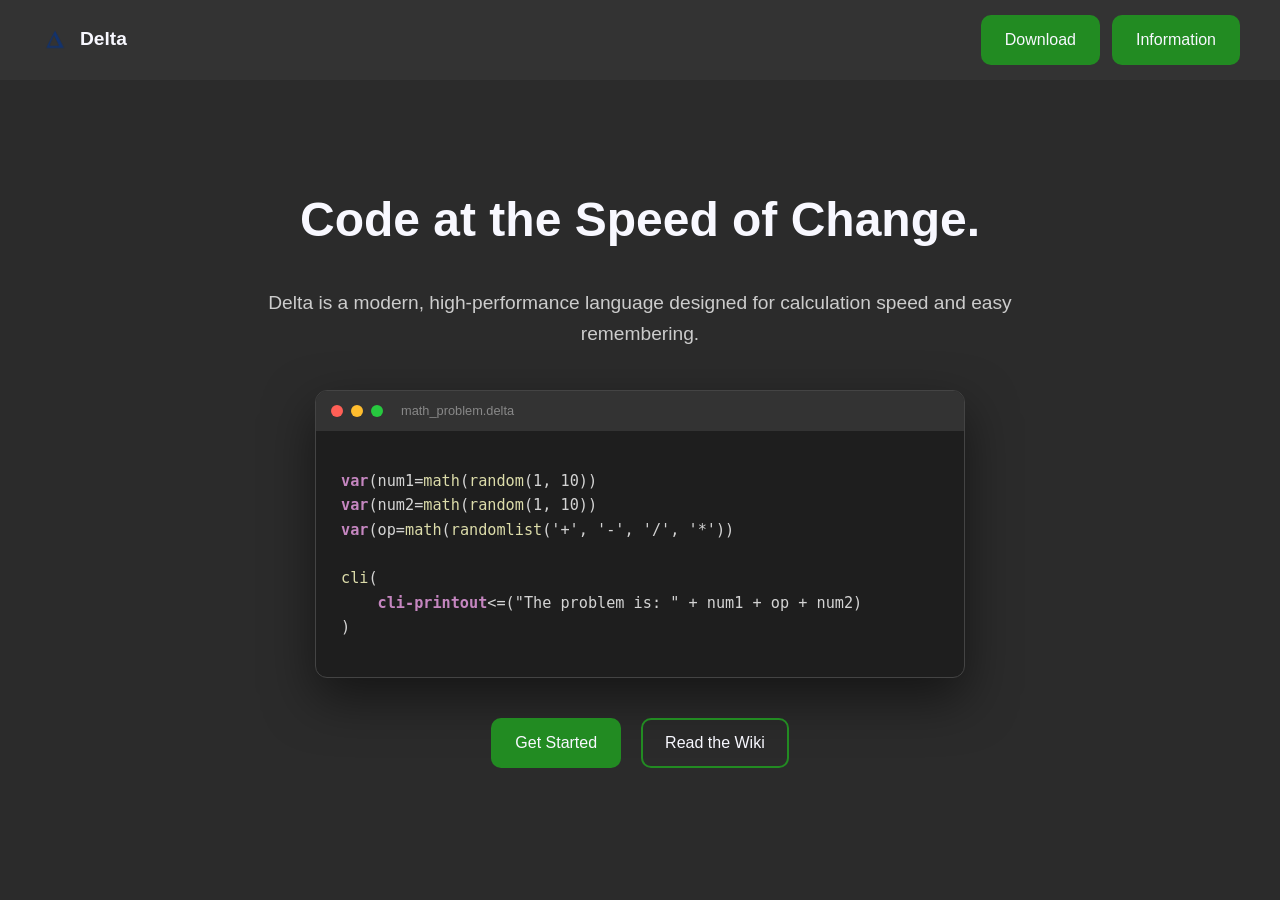
==== download/index.html @ 26e6d09f "Add more code" ====
<!DOCTYPE html>
<html lang="en">
<head>
    <meta charset="UTF-8">
    <meta name="viewport" content="width=device-width, initial-scale=1.0">
    <title>Delta | The Future of Programming</title>
    <link rel="icon" type="image/x-icon" href="../media/icon.ico">
    <link rel="stylesheet" type="text/css" href="../styles/styles.css">
</head>
<body>

    <nav>
        <div class="logo">
            <img src="../media/icon.ico" alt="Delta Logo" width="30">
            <span>Delta</span>
        </div>
        <div class="nav-links">
            <a href="../download/index.html">Download</a>
            <a href="../information/index.html">Information</a>
        </div>
    </nav>

    <header class="hero">
        <h1>Code at the Speed of Change.</h1>
        <p>Delta is a modern, high-performance language designed for calculation speed and easy remembering.</p>
        
        <div class="code-window">
            <div class="code-header">
                <span class="dot red"></span>
                <span class="dot yellow"></span>
                <span class="dot green"></span>
                <span class="file-name">math_problem.delta</span>
            </div>
            <pre><code><span class="keyword">var</span>(num1=<span class="func">math</span>(<span class="func">random</span>(1, 10))
<span class="keyword">var</span>(num2=<span class="func">math</span>(<span class="func">random</span>(1, 10))
<span class="keyword">var</span>(op=<span class="func">math</span>(<span class="func">randomlist</span>('+', '-', '/', '*'))

<span class="func">cli</span>(
    <span class="keyword">cli-printout</span><=("The problem is: " + num1 + op + num2)
)</code></pre>
        </div>

        <div class="hero-actions">
            <a href="#" class="btn-primary">Get Started</a>
            <a href="#" class="btn-secondary">Read the Wiki</a>
        </div>
    </header>

</body>
</html>
---- styles/styles.css ----
* {
    box-sizing: border-box;
}

body {
    background-color: #2b2b2b;
    font-family: 'Verdana', sans-serif;
    color: #F8F8FF;
    margin: 0;
    line-height: 1.6;
}

/* NAVIGATION */
nav {
    position: fixed;
    top: 0;
    width: 100%;
    display: flex;
    justify-content: space-between;
    align-items: center;
    padding: 15px 40px;
    background-color: #333333;
    z-index: 1000;
}

.logo {
    display: flex;
    align-items: center;
    gap: 10px;
    font-weight: bold;
    font-size: 1.2rem;
}

.nav-links {
    display: flex;
    gap: 12px;
}

/* BUTTONS */
nav a, .btn-primary, .btn-secondary {
    text-decoration: none;
    font-size: 100%;
    padding: 10px 22px;
    border-radius: 10px;
    background-color: #228B22; /* Forest Green */
    color: #F8F8FF;
    border: 2px solid transparent;
    display: inline-block;
    transition: background-color 0.3s ease, transform 0.1s ease;
    cursor: pointer;
}

nav a:hover, .btn-primary:hover, .btn-secondary:hover {
    background-color: rgba(255, 255, 255, 0.2); 
    color: #ffffff;
}

nav a:active, .btn-primary:active, .btn-secondary:active {
    transform: scale(0.92); /* The click bounce */
}

/* HERO SECTION */
.hero {
    display: flex;
    flex-direction: column;
    align-items: center;
    padding: 150px 20px 80px;
    max-width: 900px;
    margin: 0 auto;
    text-align: center;
}

.hero h1 { font-size: 3rem; margin-bottom: 10px; }
.hero p { font-size: 1.2rem; color: #cccccc; margin-bottom: 40px; }

/* CODE EDITOR WINDOW */
.code-window {
    background-color: #1e1e1e;
    border-radius: 12px;
    width: 100%;
    max-width: 650px;
    text-align: left;
    box-shadow: 0 20px 50px rgba(0,0,0,0.5);
    margin-bottom: 40px;
    overflow: hidden;
    border: 1px solid #444;
}

.code-header {
    background-color: #333;
    padding: 10px 15px;
    display: flex;
    align-items: center;
    gap: 8px;
}

.dot { height: 12px; width: 12px; border-radius: 50%; }
.red { background: #ff5f56; }
.yellow { background: #ffbd2e; }
.green { background: #27c93f; }
.file-name { margin-left: 10px; font-size: 0.8rem; color: #888; font-family: sans-serif; }

code {
    display: block;
    padding: 25px;
    font-family: 'Consolas', 'Monaco', monospace;
    color: #d4d4d4;
    font-size: 0.95rem;
    white-space: pre;
}

/* Syntax Highlighting for Delta */
.keyword { color: #C586C0; font-weight: bold; } /* var, cli-printout */
.func { color: #DCDCAA; }                       /* math, random, cli */
.string { color: #CE9178; }                     /* "The problem is" */

.hero-actions { display: flex; gap: 20px; }
.btn-secondary { background-color: transparent; border: 2px solid #228B22; }
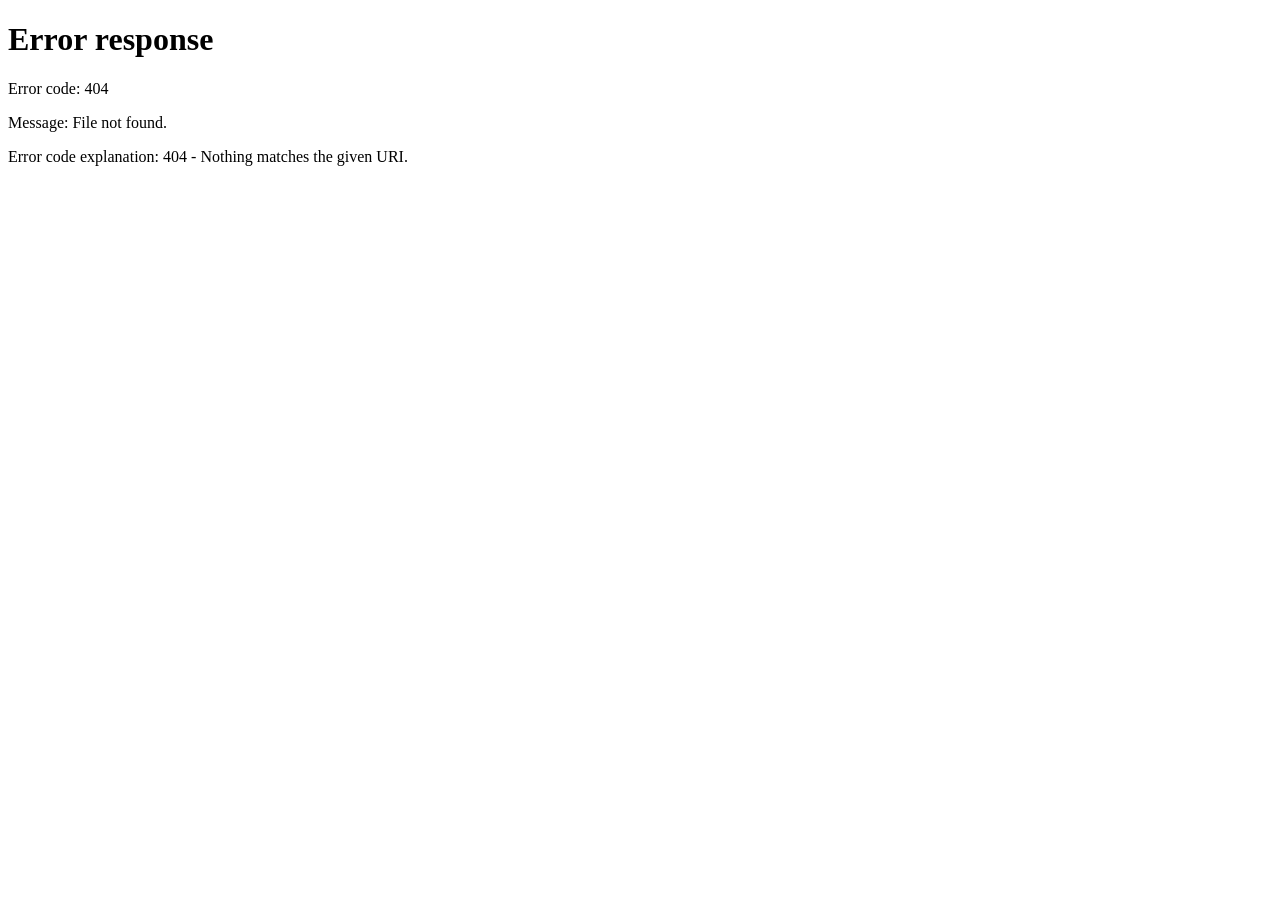
==== commit 65112024: "hi" ====
--- a/download/index.html
+++ b/download/index.html
@@ -3,26 +3,27 @@
 <head>
     <meta charset="UTF-8">
     <meta name="viewport" content="width=device-width, initial-scale=1.0">
-    <title>Delta | The Future of Programming</title>
+    <title>Delta | Coding High-Level But Easier</title>
     <link rel="icon" type="image/x-icon" href="../media/icon.ico">
     <link rel="stylesheet" type="text/css" href="../styles/styles.css">
+    <link href="https://fonts.googleapis.com/css2?family=RobotoMono:100,300,500,700:italic" rel="stylesheet">
 </head>
 <body>
 
     <nav>
         <div class="logo">
             <img src="../media/icon.ico" alt="Delta Logo" width="30">
-            <span>Delta</span>
+            <span style="font-family: roboto mono, monospace;">d e l t a</span>
         </div>
         <div class="nav-links">
-            <a href="../download/index.html">Download</a>
             <a href="../information/index.html">Information</a>
+            <a href="../index.html">Home</a>
         </div>
     </nav>
 
     <header class="hero">
-        <h1>Code at the Speed of Change.</h1>
-        <p>Delta is a modern, high-performance language designed for calculation speed and easy remembering.</p>
+        <h1>Calculate, Create, and Modify</h1>
+        <p>Delta is a modern, high-performance language designed for calculation, simplicity, easy creation.\nAnd-what most languages dont have-easy library</p>
         
         <div class="code-window">
             <div class="code-header">
@@ -41,10 +42,14 @@
         </div>
 
         <div class="hero-actions">
-            <a href="#" class="btn-primary">Get Started</a>
-            <a href="#" class="btn-secondary">Read the Wiki</a>
+            <a href="" class="btn-primary">Get Started</a>
+            <a href="" class="btn-secondary">Read the Wiki</a>
         </div>
     </header>
-
+<script>
+    if (window.location="bdusagamer-netizen.github.io/deltalang/#/","delta-lang.eth/#"){
+        alert("This feature is a work in progress, as this is a developing and small language.")
+    }
+</script>
 </body>
 </html>
--- a/styles/styles.css
+++ b/styles/styles.css
@@ -1,16 +1,17 @@
+/* Core Styling */
 * {
     box-sizing: border-box;
 }
 
 body {
-    background-color: #2b2b2b;
+    background-color: #2b2b2b; /* Slightly darker than nav */
     font-family: 'Verdana', sans-serif;
-    color: #F8F8FF;
+    color: #F8F8FF; /* GhostWhite */
     margin: 0;
     line-height: 1.6;
 }
 
-/* NAVIGATION */
+/* Navigation Bar */
 nav {
     position: fixed;
     top: 0;
@@ -19,78 +20,100 @@
     justify-content: space-between;
     align-items: center;
     padding: 15px 40px;
-    background-color: #333333;
+    background-color: #333333; /* Nav background */
     z-index: 1000;
 }
 
 .logo {
     display: flex;
     align-items: center;
-    gap: 10px;
-    font-weight: bold;
-    font-size: 1.2rem;
+    gap: 12px;
+}
+
+.logo-text {
+    font-family: 'Roboto Mono', monospace;
+    font-weight: 500;
+    font-size: 1.3rem;
+    letter-spacing: 2px;
 }
 
 .nav-links {
     display: flex;
-    gap: 12px;
+    gap: 15px;
 }
 
-/* BUTTONS */
+/* Button & Link Base Styling */
 nav a, .btn-primary, .btn-secondary {
     text-decoration: none;
+    color: #F8F8FF; /* GhostWhite */
+    background-color: #228B22; /* Forest Green */
+    padding: 10px 22px;
+    border-radius: 12px; /* Soft edges */
+    border: 2px solid transparent;
     font-size: 100%;
-    padding: 10px 22px;
-    border-radius: 10px;
-    background-color: #228B22; /* Forest Green */
-    color: #F8F8FF;
-    border: 2px solid transparent;
+    transition: background-color 0.3s ease, transform 0.1s ease;
     display: inline-block;
-    transition: background-color 0.3s ease, transform 0.1s ease;
     cursor: pointer;
 }
 
+/* Hover Effect: Lighter box with soft edges */
 nav a:hover, .btn-primary:hover, .btn-secondary:hover {
     background-color: rgba(255, 255, 255, 0.2); 
     color: #ffffff;
 }
 
+/* Click Bounce Animation */
 nav a:active, .btn-primary:active, .btn-secondary:active {
-    transform: scale(0.92); /* The click bounce */
+    transform: scale(0.94);
 }
 
-/* HERO SECTION */
+/* Hero Section */
 .hero {
     display: flex;
     flex-direction: column;
     align-items: center;
-    padding: 150px 20px 80px;
-    max-width: 900px;
+    padding: 160px 20px 80px;
+    max-width: 1100px;
     margin: 0 auto;
     text-align: center;
 }
 
-.hero h1 { font-size: 3rem; margin-bottom: 10px; }
-.hero p { font-size: 1.2rem; color: #cccccc; margin-bottom: 40px; }
+.hero h1 {
+    font-size: 3.2rem;
+    margin-bottom: 20px;
+}
 
-/* CODE EDITOR WINDOW */
+.hero-desc {
+    font-size: 1.25rem;
+    color: #cccccc;
+    margin-bottom: 50px;
+    /* This allows the \n in your HTML to create actual line breaks */
+    white-space: pre-line;
+}
+
+/* Code Editor Window */
 .code-window {
     background-color: #1e1e1e;
     border-radius: 12px;
     width: 100%;
-    max-width: 650px;
+    max-width: 720px;
     text-align: left;
-    box-shadow: 0 20px 50px rgba(0,0,0,0.5);
-    margin-bottom: 40px;
+    box-shadow: 0 30px 60px rgba(0,0,0,0.6);
+    margin-bottom: 45px;
     overflow: hidden;
     border: 1px solid #444;
 }
 
 .code-header {
     background-color: #333;
-    padding: 10px 15px;
+    padding: 12px 18px;
     display: flex;
     align-items: center;
+    justify-content: space-between;
+}
+
+.window-dots {
+    display: flex;
     gap: 8px;
 }
 
@@ -98,22 +121,34 @@
 .red { background: #ff5f56; }
 .yellow { background: #ffbd2e; }
 .green { background: #27c93f; }
-.file-name { margin-left: 10px; font-size: 0.8rem; color: #888; font-family: sans-serif; }
+
+.file-name {
+    font-size: 0.85rem;
+    color: #888;
+    font-family: 'Roboto Mono', monospace;
+}
 
 code {
     display: block;
-    padding: 25px;
-    font-family: 'Consolas', 'Monaco', monospace;
+    padding: 30px;
+    font-family: 'Roboto Mono', monospace;
     color: #d4d4d4;
-    font-size: 0.95rem;
-    white-space: pre;
+    font-size: 1rem;
+    overflow-x: auto;
 }
 
-/* Syntax Highlighting for Delta */
-.keyword { color: #C586C0; font-weight: bold; } /* var, cli-printout */
-.func { color: #DCDCAA; }                       /* math, random, cli */
-.string { color: #CE9178; }                     /* "The problem is" */
+/* Delta Syntax Highlighting */
+.keyword { color: #C586C0; font-weight: bold; }
+.func { color: #DCDCAA; }
+.string { color: #CE9178; }
 
-.hero-actions { display: flex; gap: 20px; }
-.btn-secondary { background-color: transparent; border: 2px solid #228B22; }
+/* Hero Action Buttons */
+.hero-actions {
+    display: flex;
+    gap: 25px;
+}
 
+.btn-secondary {
+    background-color: transparent;
+    border: 2px solid #228B22; /* Forest Green Border */
+}
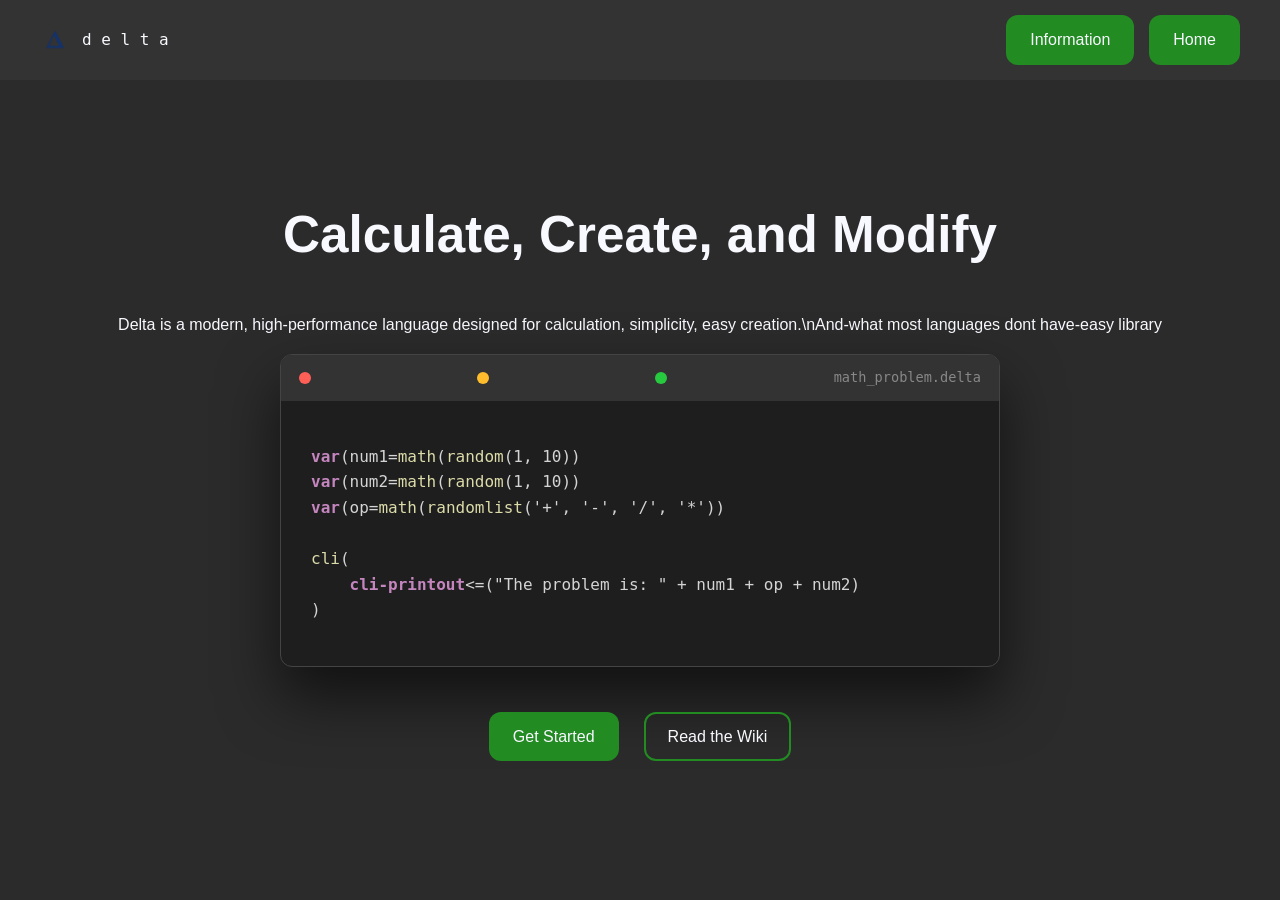
==== commit e4f35923: "FIXED MAJOR BUG" ====
--- a/download/index.html
+++ b/download/index.html
@@ -47,9 +47,7 @@
         </div>
     </header>
 <script>
-    if (window.location="bdusagamer-netizen.github.io/deltalang/#/","delta-lang.eth/#"){
-        alert("This feature is a work in progress, as this is a developing and small language.")
-    }
+
 </script>
 </body>
 </html>
